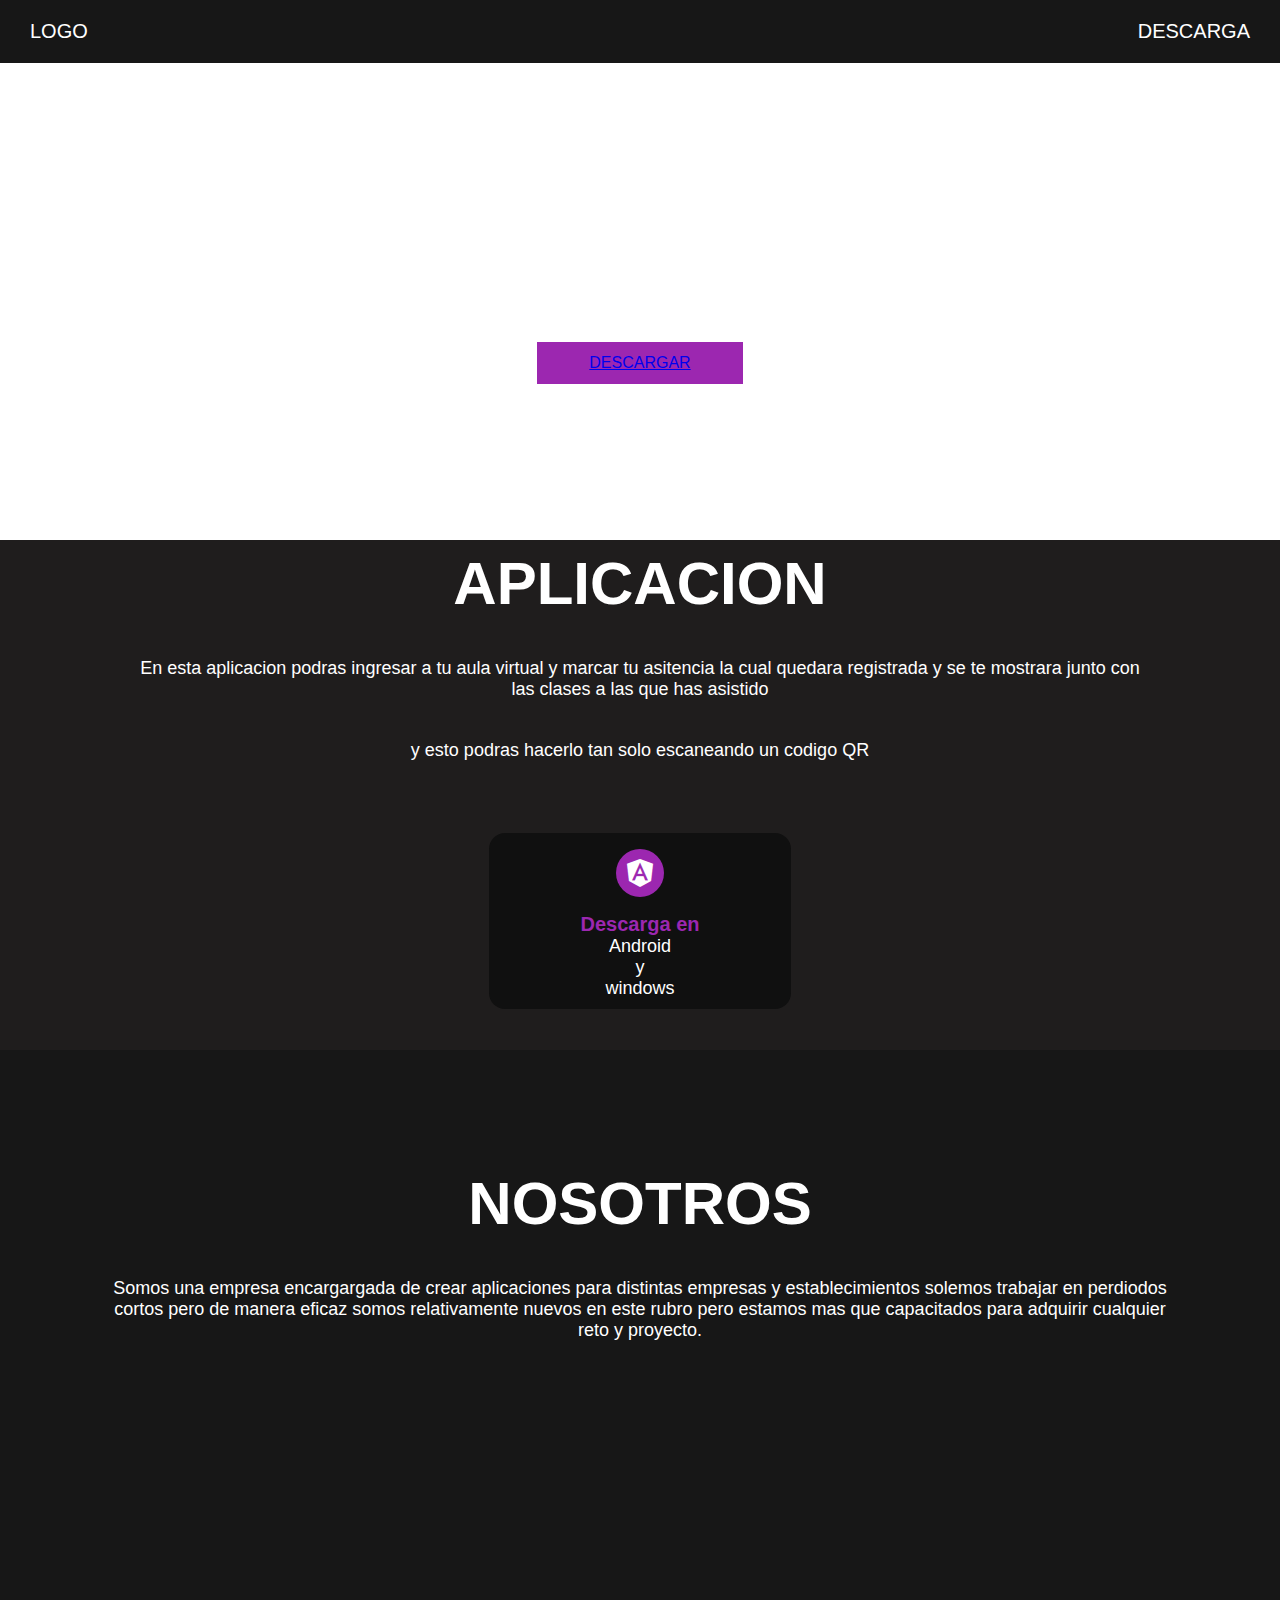
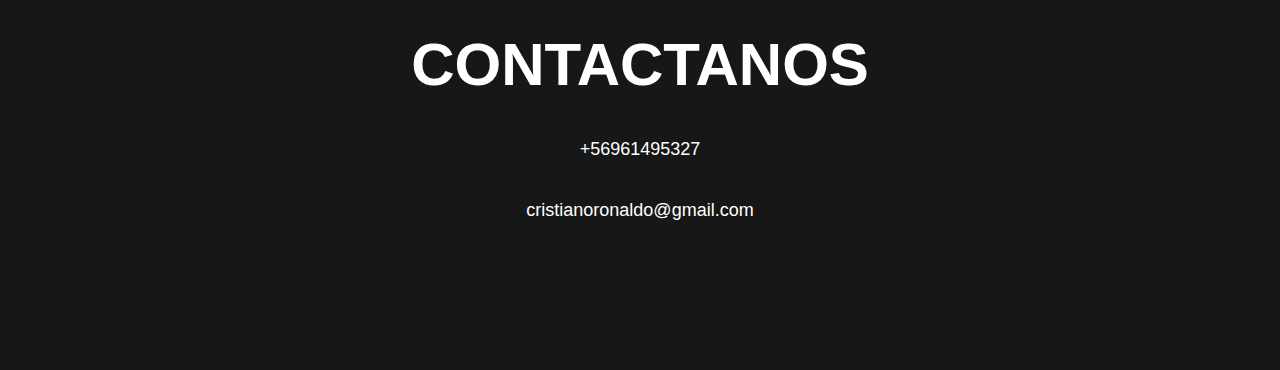
==== index.html @ 81617d6e "Add files via upload" ====
<!DOCTYPE html>
<html lang="en">
<head>
    <meta charset="UTF-8">
    <meta name="viewport" content="width=device-width, initial-scale=1.0">
    <link rel="stylesheet" href="styles.css">
    <link rel="stylesheet" href="https://cdnjs.cloudflare.com/ajax/libs/font-awesome/5.15.1/css/all.min.css">

   
    <title></title>
</head>
<body>
    <div class="head">
        <div class="logo">
           <a href="#">logo</a>
        </div>
       
        <nav class="navbar">
            
            <a href="index.html">Descarga</a>

        </nav>
    </div>

    <header class="content header">
        <h2 class="tittle">INICIO</h2>
        <p> Pagina web especializada para descarga de apk de todo tipo y para todos los tipos desde android . window y mas!
        </p>

        <div class="btn-home">
            <a href="#">DESCARGAR</a>
            
        </div>
    </header>
    <section class="content sau">
       <h2 class="tittle">Aplicacion</h2>
       <p>En esta aplicacion podras ingresar a tu aula virtual y marcar tu asitencia la cual quedara registrada y se te mostrara junto con las clases a las que has asistido
     </p>
     <p>y esto podras hacerlo tan solo escaneando un codigo QR</p>

     <div class="box-container">
        <div class="box">
            <i class="fab fa-angular"></i>
            <h3>Descarga en</h3>
            <p>Android y windows</p>
            

        </div>
     </div>

    </section>

    <section class="content about">
        <h6 class="tittle">Nosotros</h6>
        <p>Somos una empresa encargargada de crear aplicaciones para distintas empresas y establecimientos solemos trabajar en perdiodos cortos pero de manera eficaz somos relativamente nuevos en este rubro pero estamos mas que capacitados para adquirir cualquier reto y proyecto.
             
        </p>
    </section>

    <section class="content contact">
       <article class="contain">
        <h5 class="tittle">Contactanos</h5>
        <p>+56961495327</p>
        <p>cristianoronaldo@gmail.com</p>

       </article>
    </section>
</body>
</html>
---- styles.css ----
*{
    margin: 0;
    padding: 0;
    border: 0;
    font-size: 100%;
    vertical-align: baseline;

}

body{
    text-align: center;
    font-family: sans-serif;
}




.head {
    display: flex;
    align-items: center;
    justify-content: space-between;
    height: 63px;
    background: #171717;
    position: fixed;
    width: 100%;
    z-index: 100;

}

.navbar {
    display: flex;
    margin-right: 10px;

}


.logo{
    margin-left: 30px;

}

.logo a{
    text-decoration: none;
    color: #fff;
    text-transform: uppercase;
    font-size: 20px;
}

.navbar a {
    display: block;
    padding: 23px 20px;
    color: #fff;
    text-decoration: none;
    text-transform: uppercase;
    font-size: 20px;
}


.navbar a:hover{
    background: #3f3f3f;
}

.header{
    display: flex;
    justify-content: center;
    align-items: center;
}

.header {
    height: 60vh !important  ;
    background: url(img/negro.png) no-repeat center;
    background-size: cover;
}

.tittle{
    margin-bottom: 40px;
    font-size: 60px;
    font-weight: 600;
    text-transform: uppercase;
    color: #fff;
}

p{
    margin-bottom: 40px;
    font-size: 18px;
    color: #fff;
    padding: 0 100px;
}

.btn{
    display: inline-block;
    margin-top: 15px;
    padding: 10px 40px;
    border: 2px solid #9c27b0;
    color: #fff;
    text-decoration: none;
    background: #9c27b0;
}

.btn-home{
    display: flex;
    display: inline-block;
    margin-top: 15px;
    padding: 10px 40px;
    border: 2px solid #9c27b0;
    color: #fff;
    text-decoration: none;
    background: #9c27b0;
}

.btn-hover {
    background-color: none;
}

.btn-home a {
    margin: 0 10px;
}

.content {
    height: 50vh;
    display: flex;
    flex-direction: column;
    justify-content: center;
    align-items: center;
}


.sau{
    padding: 30px;
    background: #1f1d1d;
}

.box-container{
    display: flex;
    justify-content: center;
    flex-wrap: wrap;
    text-align: center;

}

.box-container .box{
    height: 11rem;
    width: 17rem;
    background: #101010;
    text-align: center;
    border-radius: 1rem;
    box-shadow: 0 ,3rem 5rem rgb(0, 0, 0.5);
    margin: 2rem;
}

.box-container .box i{
    height: 3rem;
    width: 3rem;
    line-height: 3rem;
    text-align: center;
    border-radius: 50%;
    color: #fff;
    background: #9c27b0;
    font-size: 2rem;
    margin: 1rem 0;


}

.box-container .box h3{
    font-size: 20px;
    color: #9c27b0;
}

.box-container .box {
    padding: 0 15px;
    font-size: 16px;
}

.about{
    background: #171717;
}

.price{
    background: url(img/foto.png)no-repeat center;
    background-attachment: fixed;
    background-size: cover;
    text-align: center;
}

.contact{
    padding-top: 20px;
    background: #171717;
    padding-bottom: 0;

}
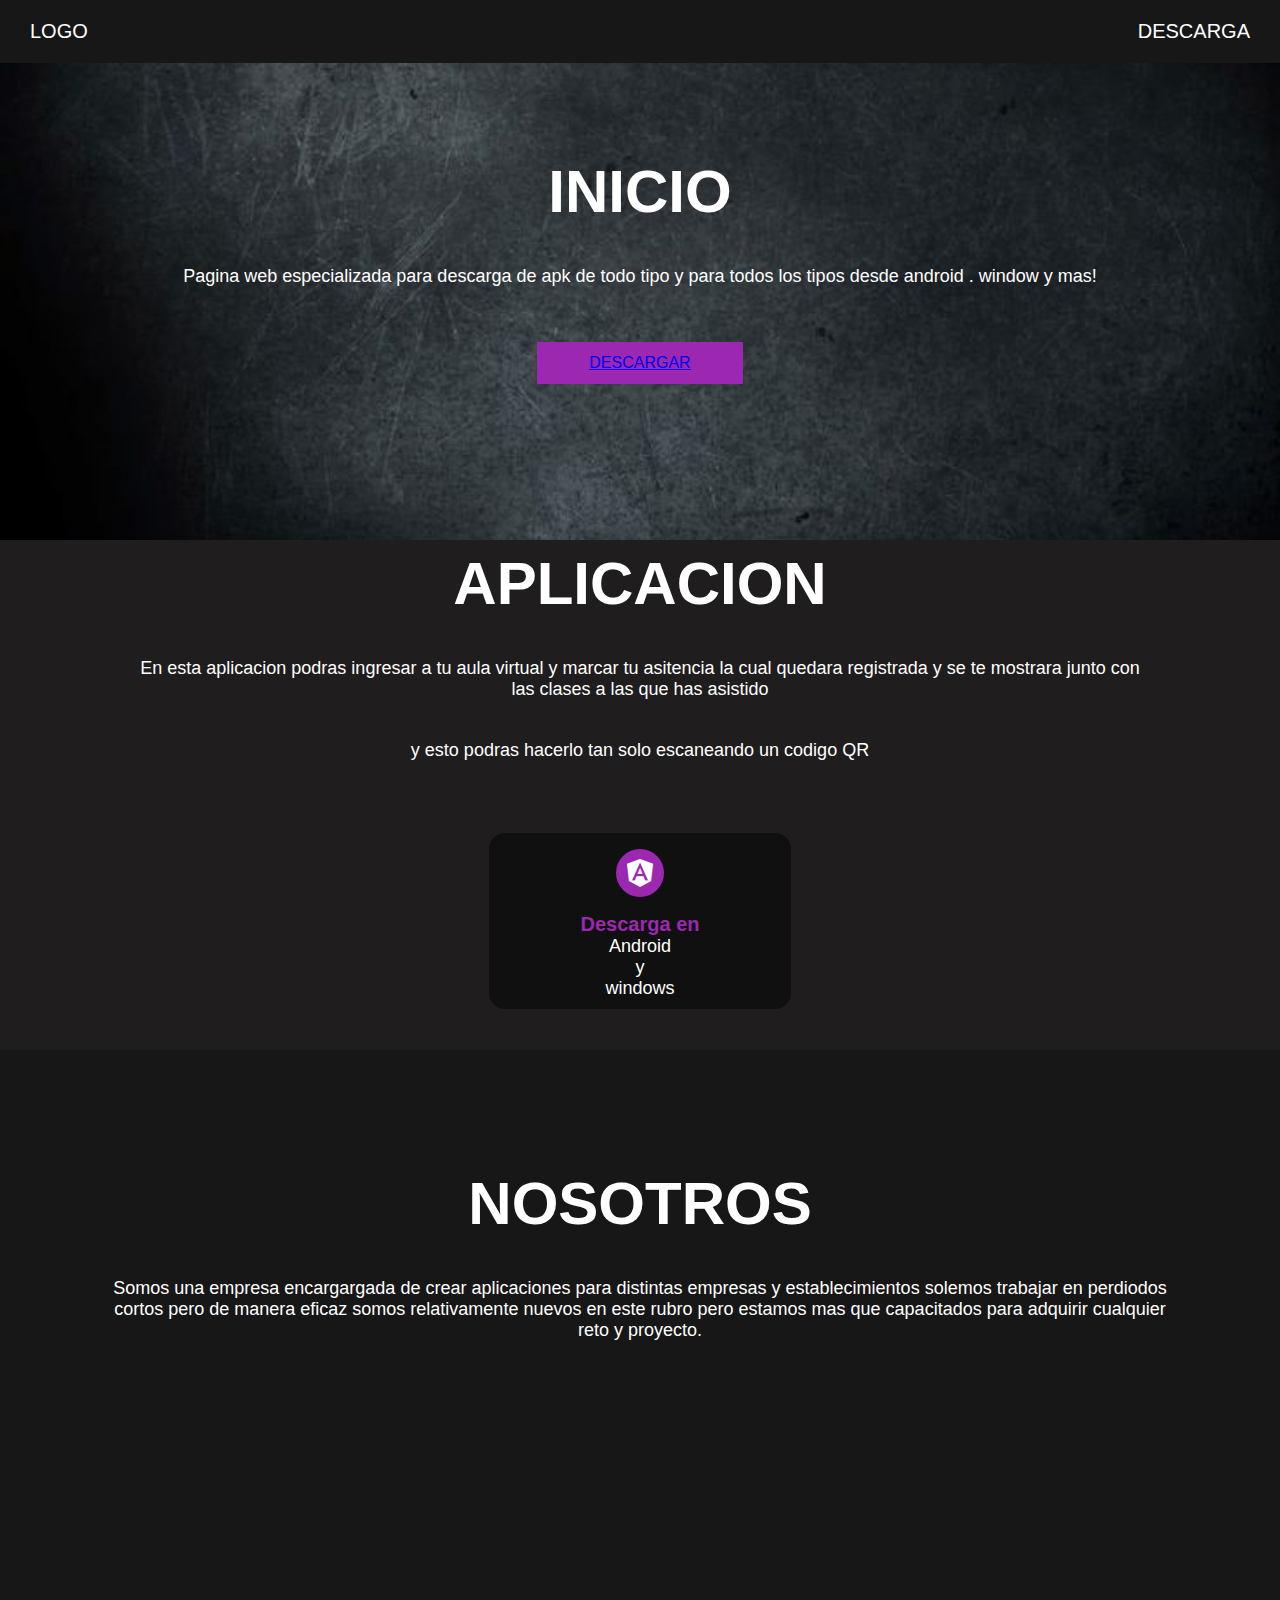
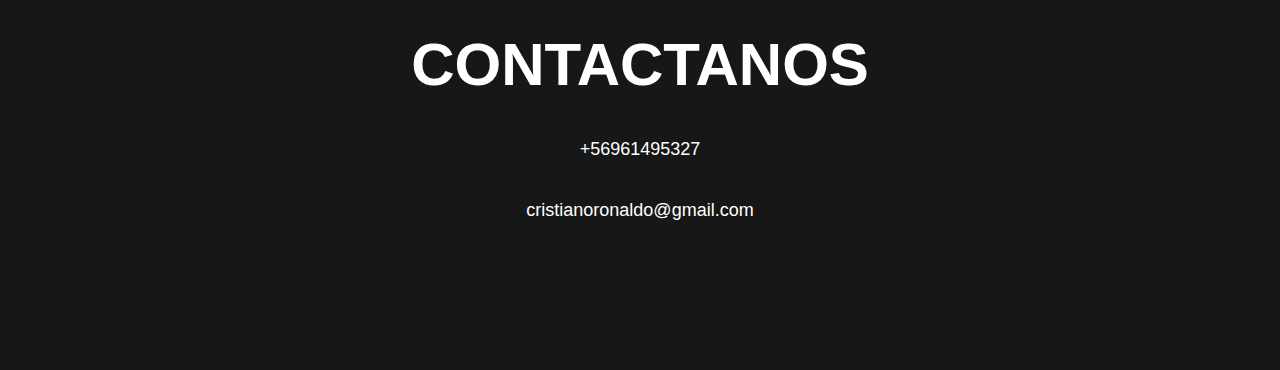
==== commit fb4dc567: "Add files via upload" ====
--- a/index.html
+++ b/index.html
@@ -1,4 +1,4 @@
-<!DOCTYPE html>
+ <!DOCTYPE html>
 <html lang="en">
 <head>
     <meta charset="UTF-8">
@@ -28,7 +28,7 @@
         </p>
 
         <div class="btn-home">
-            <a href="#">DESCARGAR</a>
+            <a href="C:\Users\Benjamin\Downloads\app-web\app-debug.apk"download="App_prueba">DESCARGAR</a>
             
         </div>
     </header>
